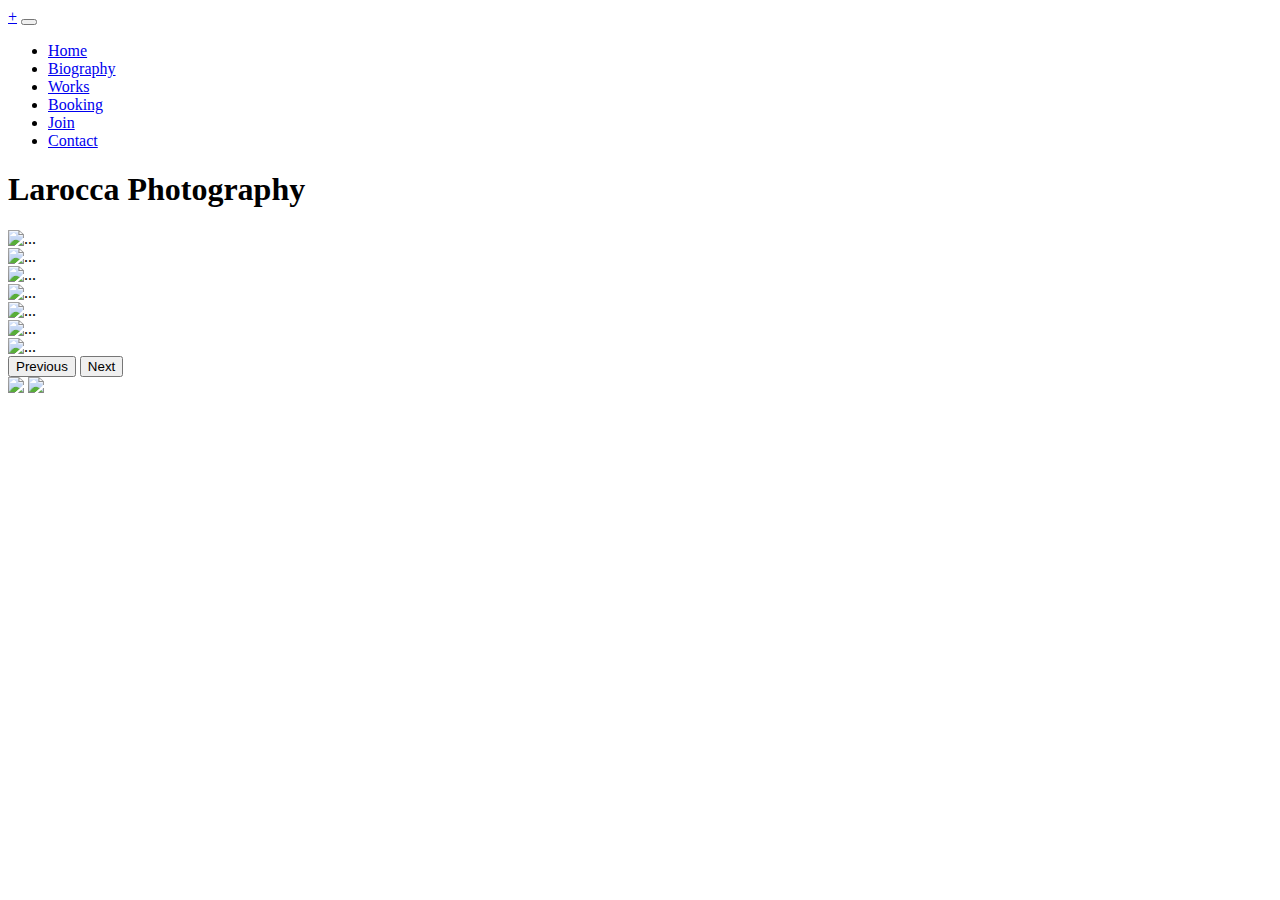
==== index.html @ 5bfc2e77 "Maqueta entrega" ====
<!DOCTYPE html>
<html lang="es">

<head>
    <meta charset="UTF-8">
    <meta http-equiv="X-UA-Compatible" content="IE=edge">
    <meta name="viewport" content="width=device-width, initial-scale=1.0">
    <title>Larocca Photography</title>
    <!-- Favicon -->
    <link rel="shortcut icon" href="https://img.icons8.com/external-flat-icons-inmotus-design/344/external-cam-photo-camera-flat-icons-inmotus-design-2.png">
    <!-- Bootstrap -->
    <link href="https://cdn.jsdelivr.net/npm/bootstrap@5.1.3/dist/css/bootstrap.min.css" rel="stylesheet"
        integrity="sha384-1BmE4kWBq78iYhFldvKuhfTAU6auU8tT94WrHftjDbrCEXSU1oBoqyl2QvZ6jIW3" crossorigin="anonymous">
    <!-- Css Propio -->
    <link rel="stylesheet" href="css/estilo.css">
</head>

<body>
    <div class="container-fluid">
        <header>
            <nav class="navbar navbar-expand-lg navbar-light bg-light">
                <div class="container-fluid">
                    <a class="navbar-brand" href="#">+</a>
                    <button class="navbar-toggler" type="button" data-bs-toggle="collapse" data-bs-target="#navbarNav"
                        aria-controls="navbarNav" aria-expanded="false" aria-label="Toggle navigation">
                        <span class="navbar-toggler-icon"></span>
                    </button>
                    <div class="collapse navbar-collapse" id="navbarNav">
                        <ul class="navbar-nav">
                            <li class="nav-item">
                                <a class="nav-link active" aria-current="page" href="#">Home</a>
                            </li>
                            <li class="nav-item">
                                <a class="nav-link" href="views/Biography.html">Biography</a>
                            </li>
                            <li class="nav-item">
                                <a class="nav-link" href="views/Works.html">Works</a>
                            </li>
                            <li class="nav-item">
                                <a class="nav-link" href="views/Booking.html">Booking</a>
                            </li>
                            <li class="nav-item">
                                <a class="nav-link" href="views/Join.html">Join</a>
                            </li>
                            <li class="nav-item">
                                <a class="nav-link" href="views/Contact.html">Contact</a>
                            </li>
                        </ul>
                    </div>
                </div>
            </nav>
        </header>
        <main class="row">
            <h1>Larocca Photography</h1>
            <div id="carouselExampleControls" class="carousel slide" data-bs-ride="carousel">
                <div class="carousel-inner">
                    <div class="carousel-item active">
                        <img src="https://laroccanate.github.io/Cursocoder/assets/img/giribone.jpeg"
                            class="d-block w-100" alt="...">
                    </div>
                    <div class="carousel-item">
                        <img src="https://laroccanate.github.io/Cursocoder/assets/img/fotoindex2.jpg"
                            class="d-block w-100" alt="...">
                    </div>
                    <div class="carousel-item">
                        <img src="https://laroccanate.github.io/Cursocoder/assets/img/fotoindex3.jpg"
                            class="d-block w-100" alt="...">
                    </div>
                    <div class="carousel-item">
                        <img src="https://laroccanate.github.io/Cursocoder/assets/img/foto_index.jpg"
                            class="d-block w-100" alt="...">
                    </div>
                    <div class="carousel-item">
                        <img src="https://laroccanate.github.io/Cursocoder/assets/img/fotoindex4.jpg.webp"
                            class="d-block w-100" alt="...">
                    </div>
                    <div class="carousel-item">
                        <img src="https://laroccanate.github.io/Cursocoder/assets/img/fotoindex6.jpg"
                            class="d-block w-100" alt="...">
                    </div>
                    <div class="carousel-item">
                        <img src="https://laroccanate.github.io/Cursocoder/assets/img/fotoindex5.jpg"
                            class="d-block w-100" alt="...">
                    </div>
                </div>
                <button class="carousel-control-prev" type="button" data-bs-target="#carouselExampleControls"
                    data-bs-slide="prev">
                    <span class="carousel-control-prev-icon" aria-hidden="true"></span>
                    <span class="visually-hidden">Previous</span>
                </button>
                <button class="carousel-control-next" type="button" data-bs-target="#carouselExampleControls"
                    data-bs-slide="next">
                    <span class="carousel-control-next-icon" aria-hidden="true"></span>
                    <span class="visually-hidden">Next</span>
                </button>
            </div>
        </main>
       <footer class="container">
            <div class="row" >
                <div class="d-inline-flex">
                    <a href="https://www.instagram.com/">
                        <img src="https://img.icons8.com/fluency/48/000000/instagram-new.png" /></a>                
                    <a href="https://www.facebook.com/">
                        <img src="https://img.icons8.com/fluency/48/000000/facebook.png" /></a>
                </div>
            </div>
        </footer>
    </div>
    <!-- Js Bootstrap -->
    <script src="https://cdn.jsdelivr.net/npm/bootstrap@5.1.3/dist/js/bootstrap.bundle.min.js"
        integrity="sha384-ka7Sk0Gln4gmtz2MlQnikT1wXgYsOg+OMhuP+IlRH9sENBO0LRn5q+8nbTov4+1p"
        crossorigin="anonymous"></script>
</body>

</html>
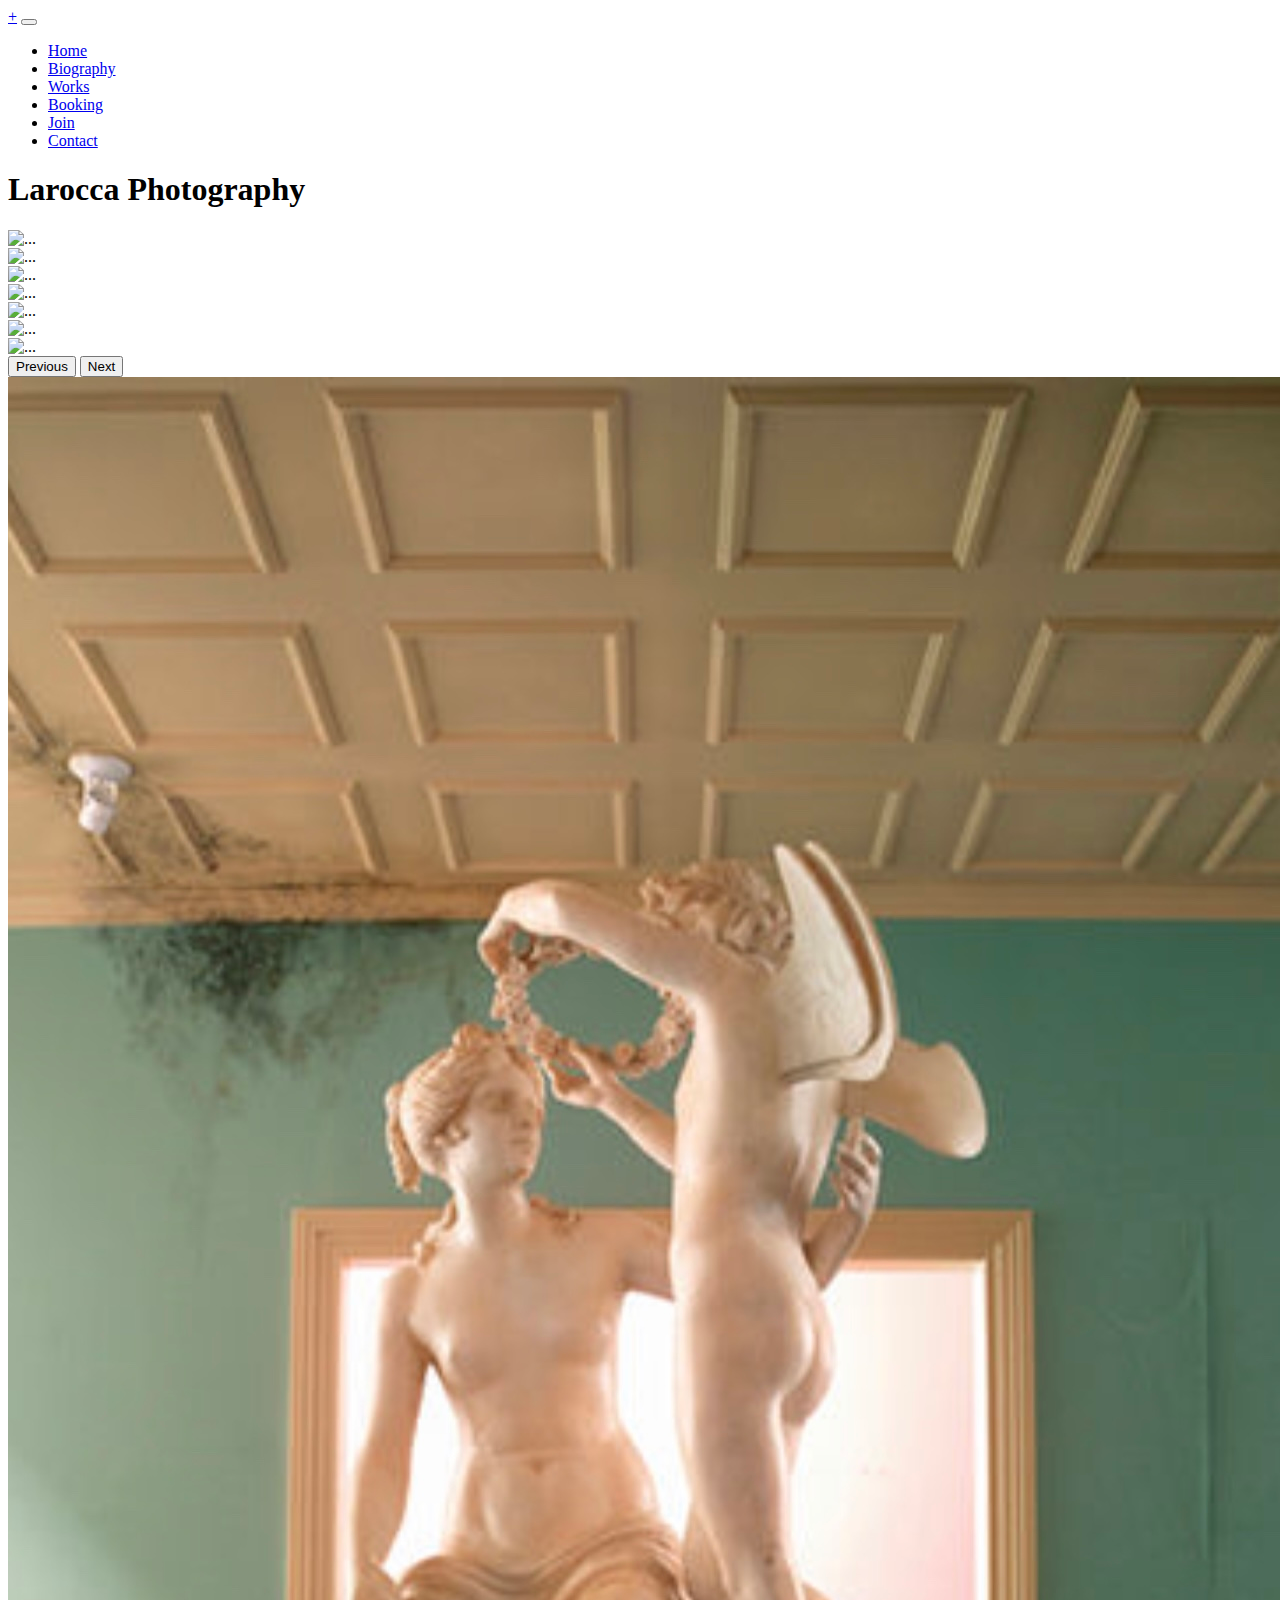
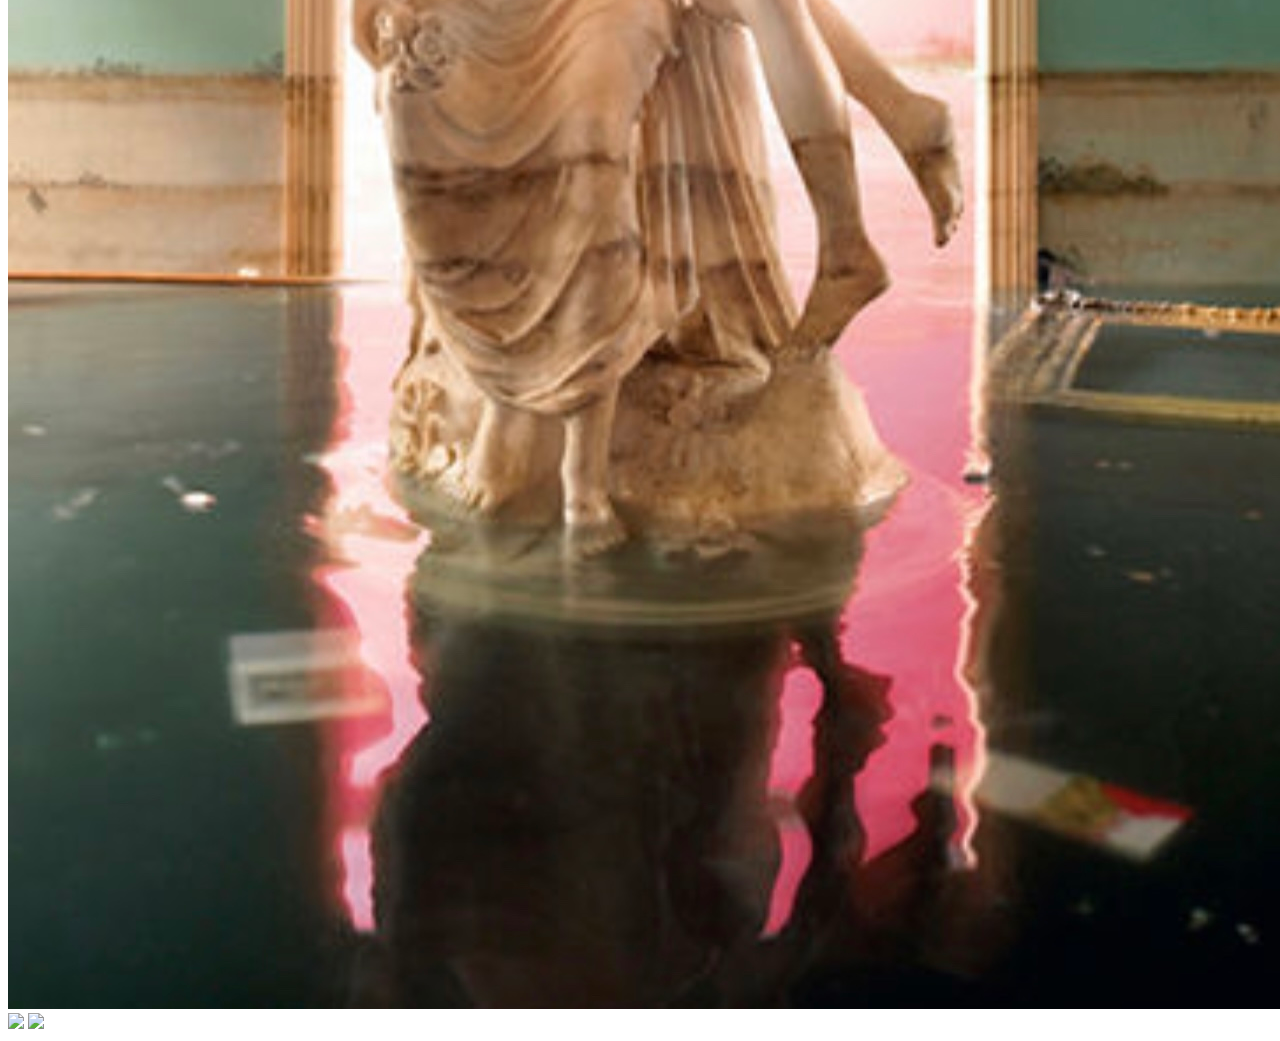
==== commit 9b187270: "cambios para mobile" ====
--- a/index.html
+++ b/index.html
@@ -52,7 +52,7 @@
         </header>
         <main class="row">
             <h1>Larocca Photography</h1>
-            <div id="carouselExampleControls" class="carousel slide" data-bs-ride="carousel">
+            <div id="carouselExampleControls" class="carousel slide d-none d-sm-block" data-bs-ride="carousel">
                 <div class="carousel-inner">
                     <div class="carousel-item active">
                         <img src="https://laroccanate.github.io/Cursocoder/assets/img/giribone.jpeg"
@@ -94,6 +94,11 @@
                     <span class="visually-hidden">Next</span>
                 </button>
             </div>
+            <picture class="row">
+                <div class="d-block d-sm-none  col-12">
+                    <img class="img-fluid"   src="assets/img/IMG_5915.jpg" alt="">
+                </div>
+            </picture>
         </main>
        <footer class="container">
             <div class="row" >
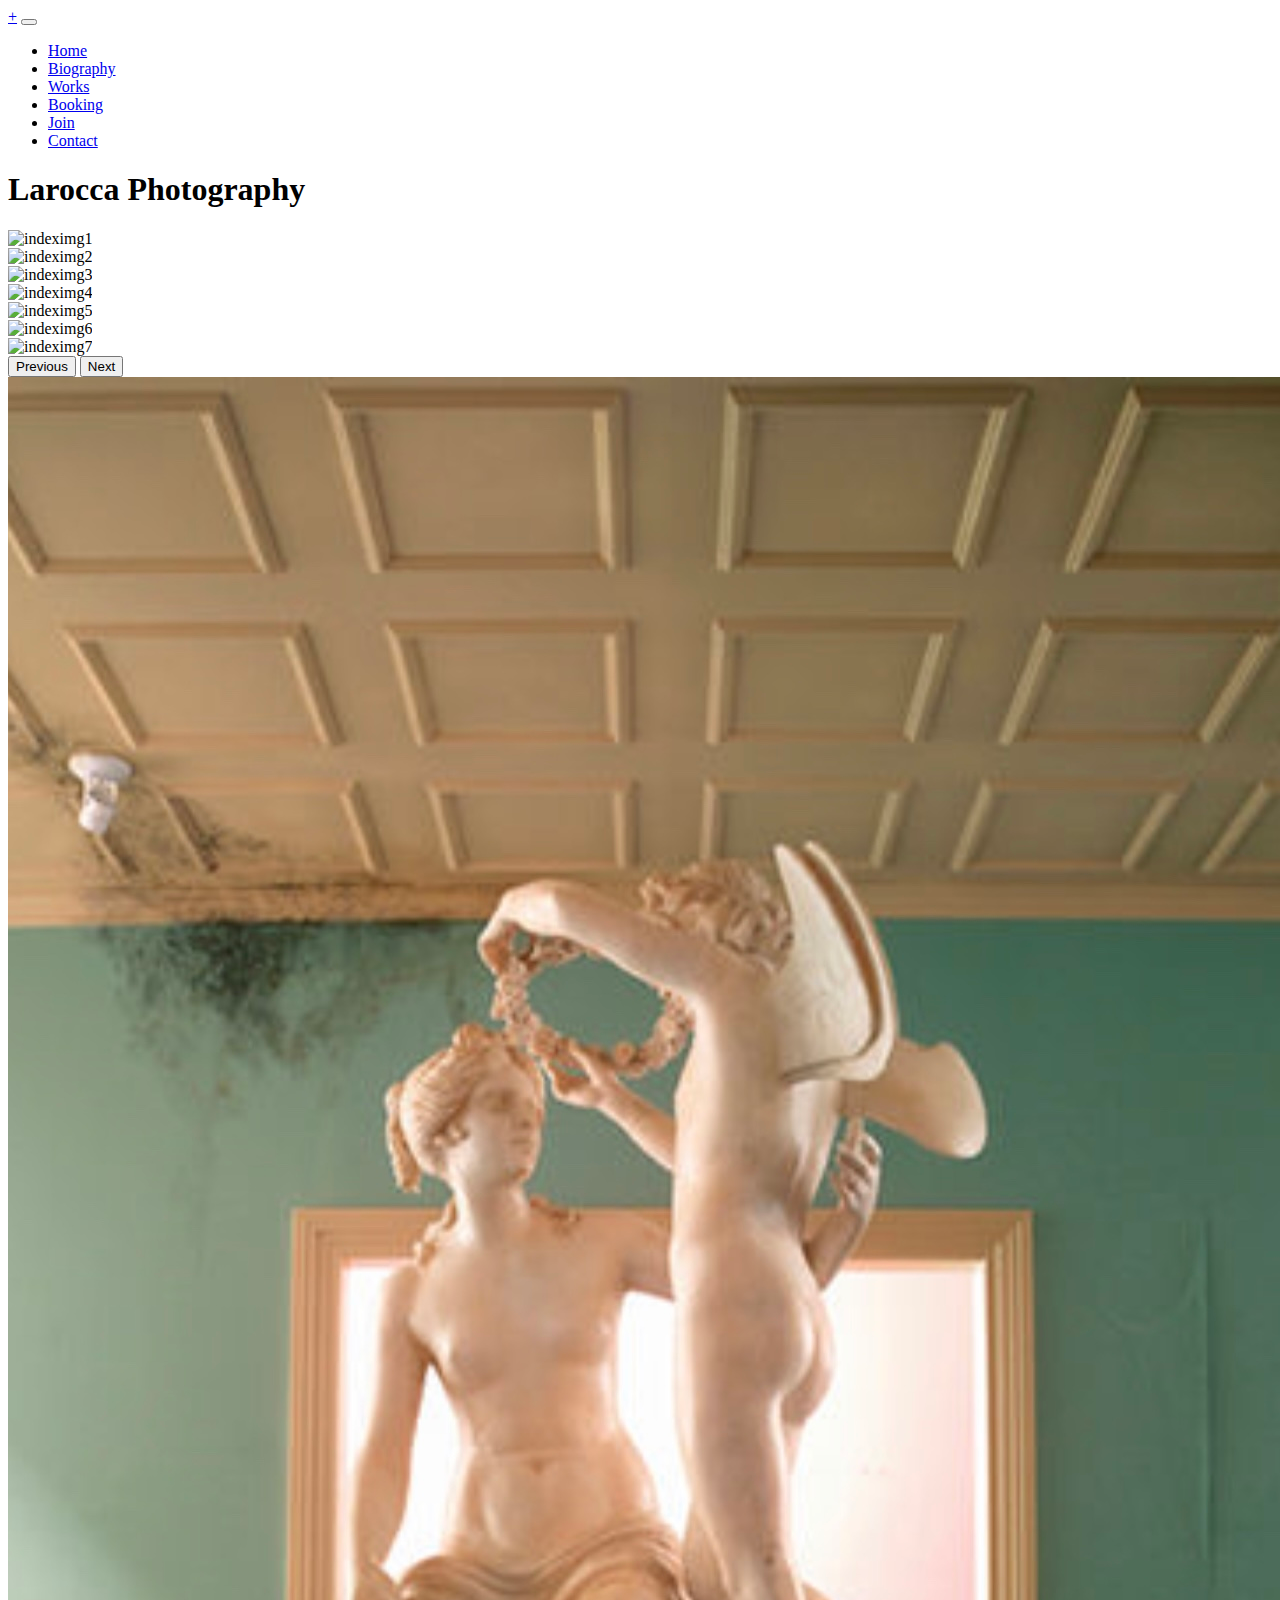
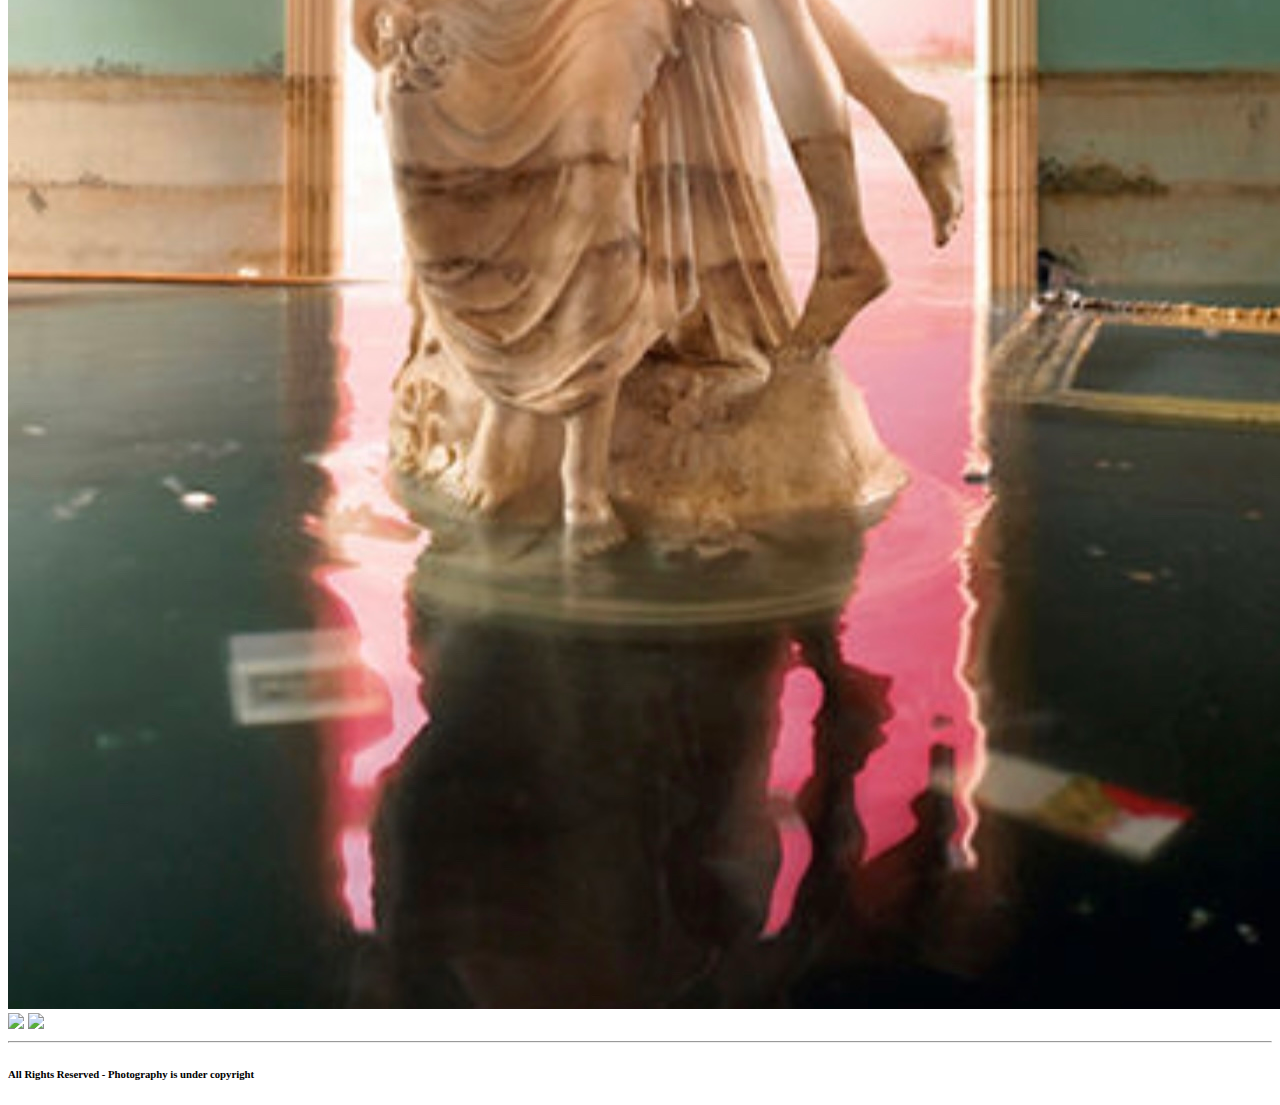
==== commit 88b99263: "mejora" ====
--- a/index.html
+++ b/index.html
@@ -7,7 +7,8 @@
     <meta name="viewport" content="width=device-width, initial-scale=1.0">
     <title>Larocca Photography</title>
     <!-- Favicon -->
-    <link rel="shortcut icon" href="https://img.icons8.com/external-flat-icons-inmotus-design/344/external-cam-photo-camera-flat-icons-inmotus-design-2.png">
+    <link rel="shortcut icon"
+        href="https://img.icons8.com/external-flat-icons-inmotus-design/344/external-cam-photo-camera-flat-icons-inmotus-design-2.png">
     <!-- Bootstrap -->
     <link href="https://cdn.jsdelivr.net/npm/bootstrap@5.1.3/dist/css/bootstrap.min.css" rel="stylesheet"
         integrity="sha384-1BmE4kWBq78iYhFldvKuhfTAU6auU8tT94WrHftjDbrCEXSU1oBoqyl2QvZ6jIW3" crossorigin="anonymous">
@@ -56,31 +57,31 @@
                 <div class="carousel-inner">
                     <div class="carousel-item active">
                         <img src="https://laroccanate.github.io/Cursocoder/assets/img/giribone.jpeg"
-                            class="d-block w-100" alt="...">
+                            class="d-block w-100" alt="indeximg1">
                     </div>
                     <div class="carousel-item">
                         <img src="https://laroccanate.github.io/Cursocoder/assets/img/fotoindex2.jpg"
-                            class="d-block w-100" alt="...">
+                            class="d-block w-100" alt="indeximg2">
                     </div>
                     <div class="carousel-item">
                         <img src="https://laroccanate.github.io/Cursocoder/assets/img/fotoindex3.jpg"
-                            class="d-block w-100" alt="...">
+                            class="d-block w-100" alt="indeximg3">
                     </div>
                     <div class="carousel-item">
                         <img src="https://laroccanate.github.io/Cursocoder/assets/img/foto_index.jpg"
-                            class="d-block w-100" alt="...">
+                            class="d-block w-100" alt="indeximg4">
                     </div>
                     <div class="carousel-item">
                         <img src="https://laroccanate.github.io/Cursocoder/assets/img/fotoindex4.jpg.webp"
-                            class="d-block w-100" alt="...">
+                            class="d-block w-100" alt="indeximg5">
                     </div>
                     <div class="carousel-item">
                         <img src="https://laroccanate.github.io/Cursocoder/assets/img/fotoindex6.jpg"
-                            class="d-block w-100" alt="...">
+                            class="d-block w-100" alt="indeximg6">
                     </div>
                     <div class="carousel-item">
                         <img src="https://laroccanate.github.io/Cursocoder/assets/img/fotoindex5.jpg"
-                            class="d-block w-100" alt="...">
+                            class="d-block w-100" alt="indeximg7">
                     </div>
                 </div>
                 <button class="carousel-control-prev" type="button" data-bs-target="#carouselExampleControls"
@@ -94,22 +95,29 @@
                     <span class="visually-hidden">Next</span>
                 </button>
             </div>
-            <picture class="row">
-                <div class="d-block d-sm-none  col-12">
-                    <img class="img-fluid"   src="assets/img/IMG_5915.jpg" alt="">
-                </div>
-            </picture>
+            <div class="container-fluid">
+                <picture class="row">
+                    <div class="d-block d-sm-none col-12 imgmobile">
+                        <img class="img-fluid col-12" src="assets/img/IMG_5915.jpg" alt="imgmobile">
+                    </div>
+                </picture>
+            </div>
         </main>
-       <footer class="container">
-            <div class="row" >
-                <div class="d-inline-flex">
+        <footer class="container">
+            <div class="row">
+                <div class="d-inline-flex d-flex justify-content-center">
                     <a href="https://www.instagram.com/">
-                        <img src="https://img.icons8.com/fluency/48/000000/instagram-new.png" /></a>                
+                        <img src="https://img.icons8.com/fluency/48/000000/instagram-new.png" /></a>
                     <a href="https://www.facebook.com/">
                         <img src="https://img.icons8.com/fluency/48/000000/facebook.png" /></a>
                 </div>
             </div>
         </footer>
+        <hr>
+        <div class="row">
+            <h6 class="text-center text-md-center small text-secondary">All Rights Reserved - Photography is under
+                copyright</h6>
+        </div>
     </div>
     <!-- Js Bootstrap -->
     <script src="https://cdn.jsdelivr.net/npm/bootstrap@5.1.3/dist/js/bootstrap.bundle.min.js"
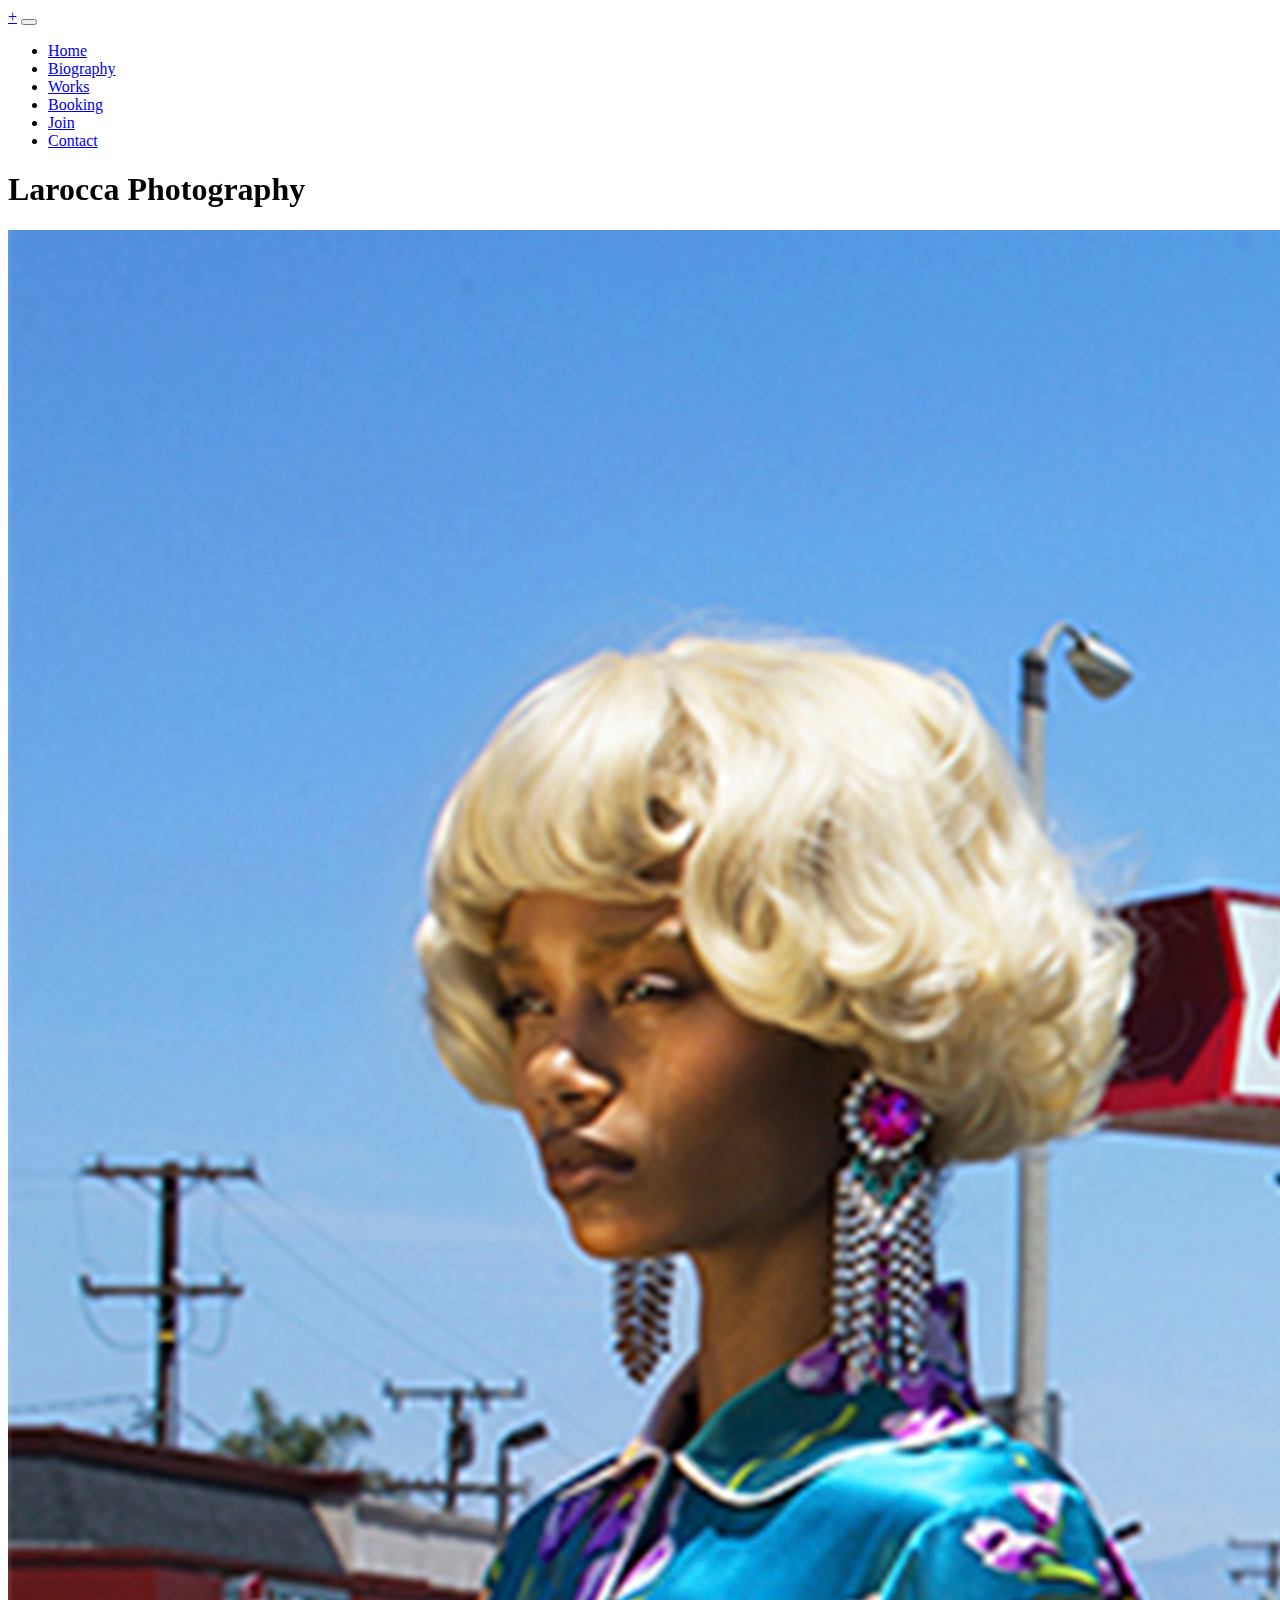
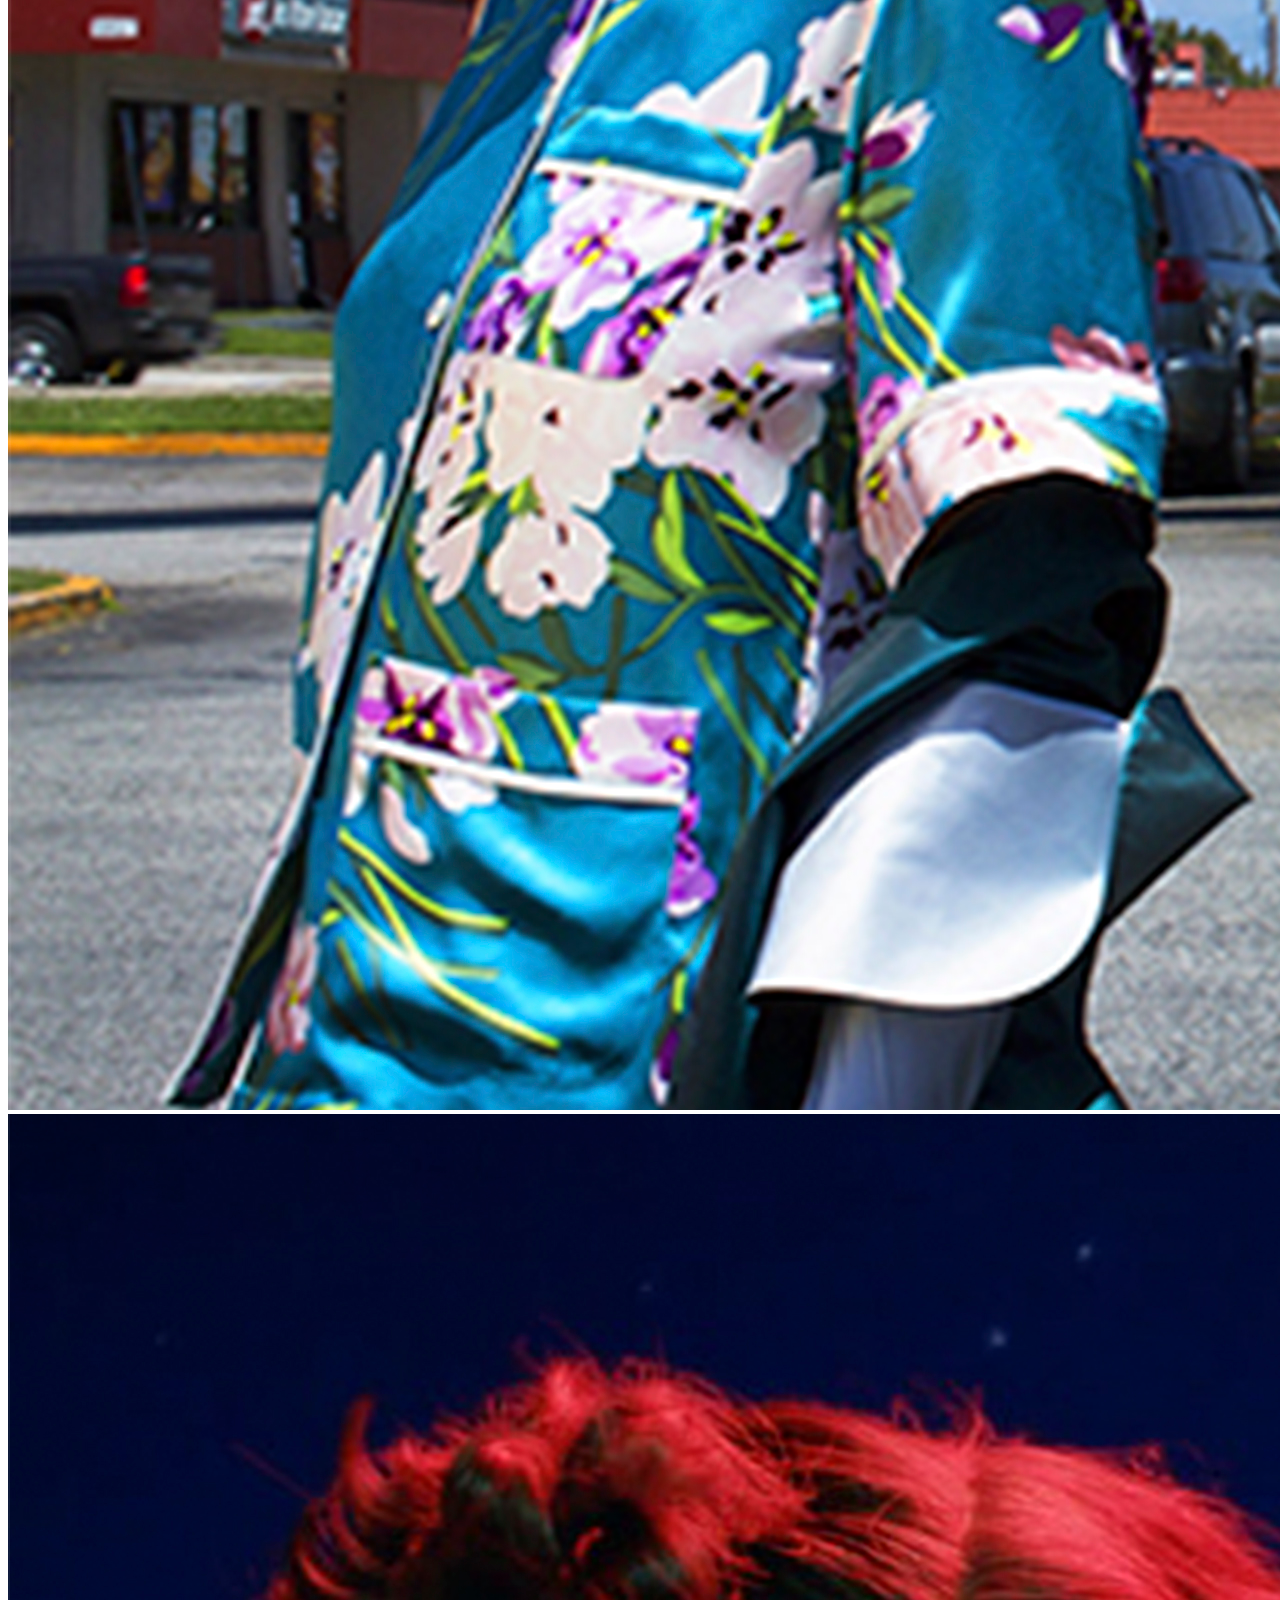
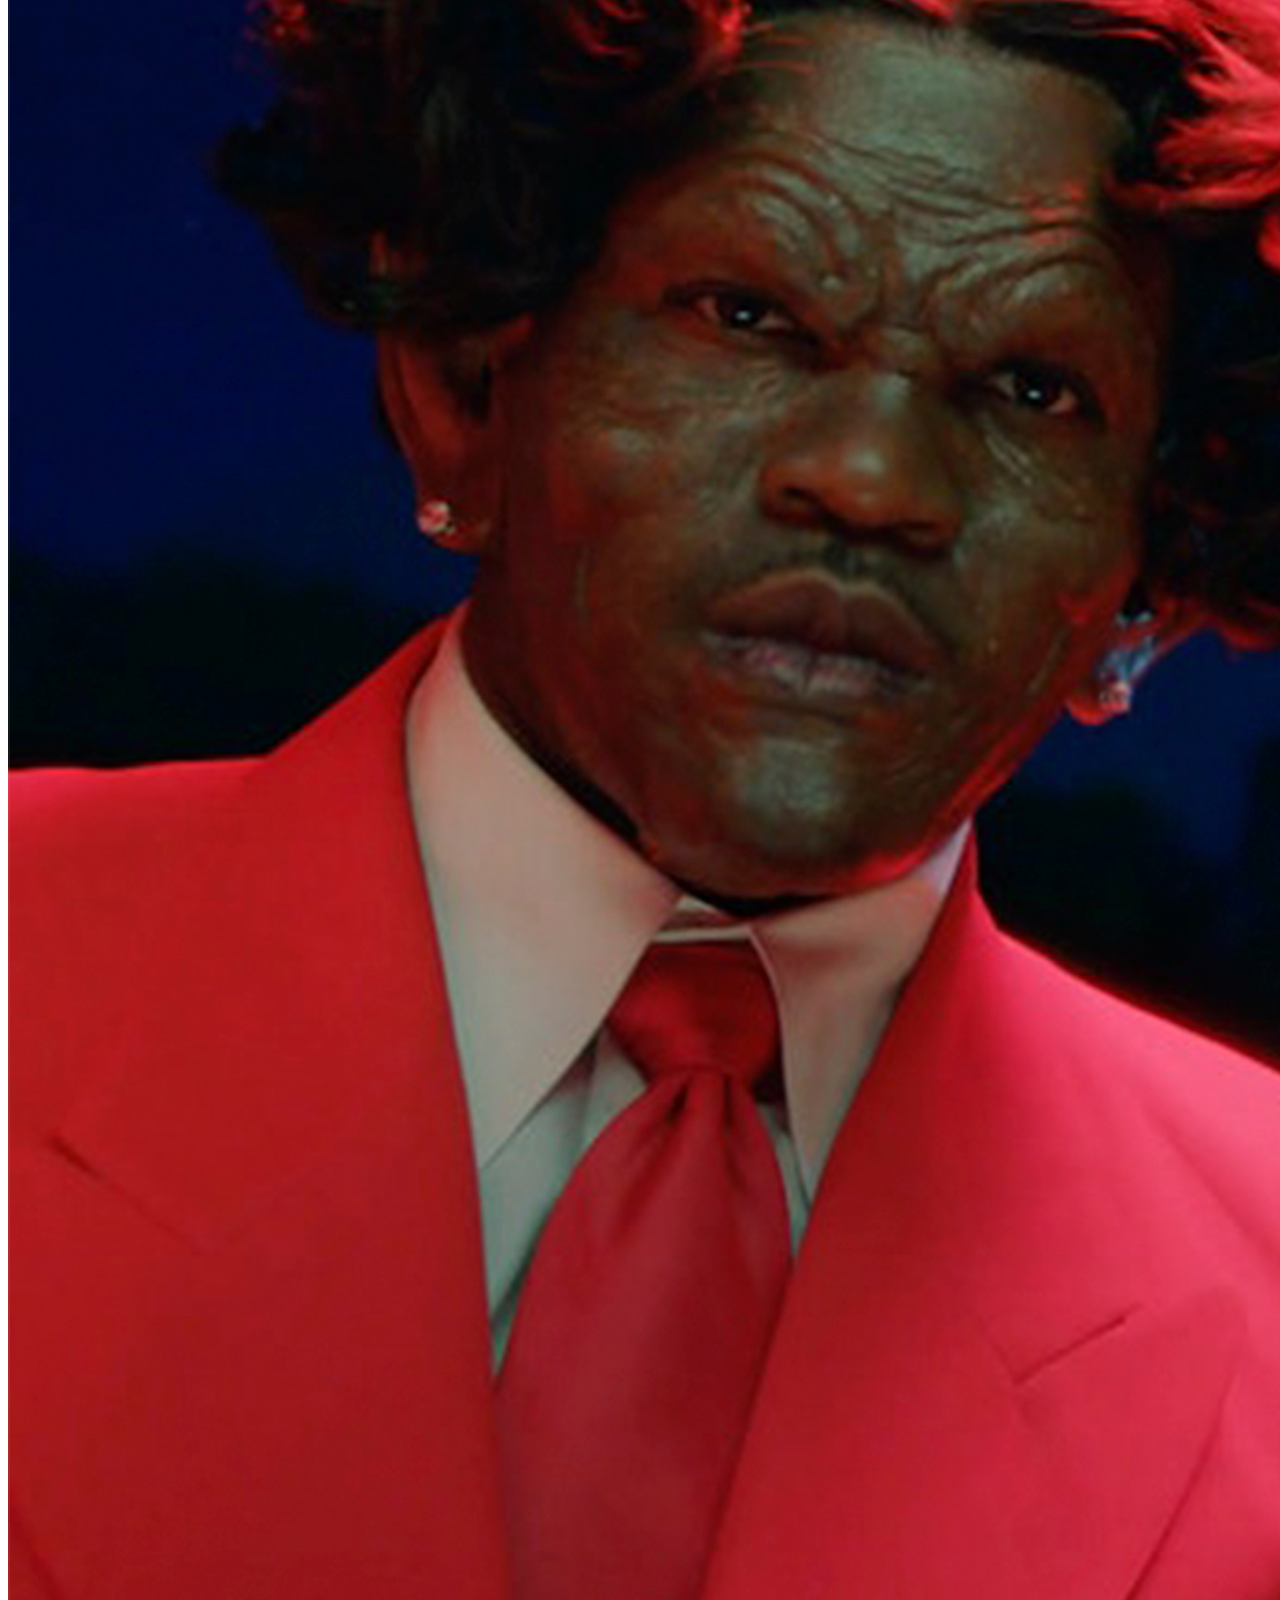
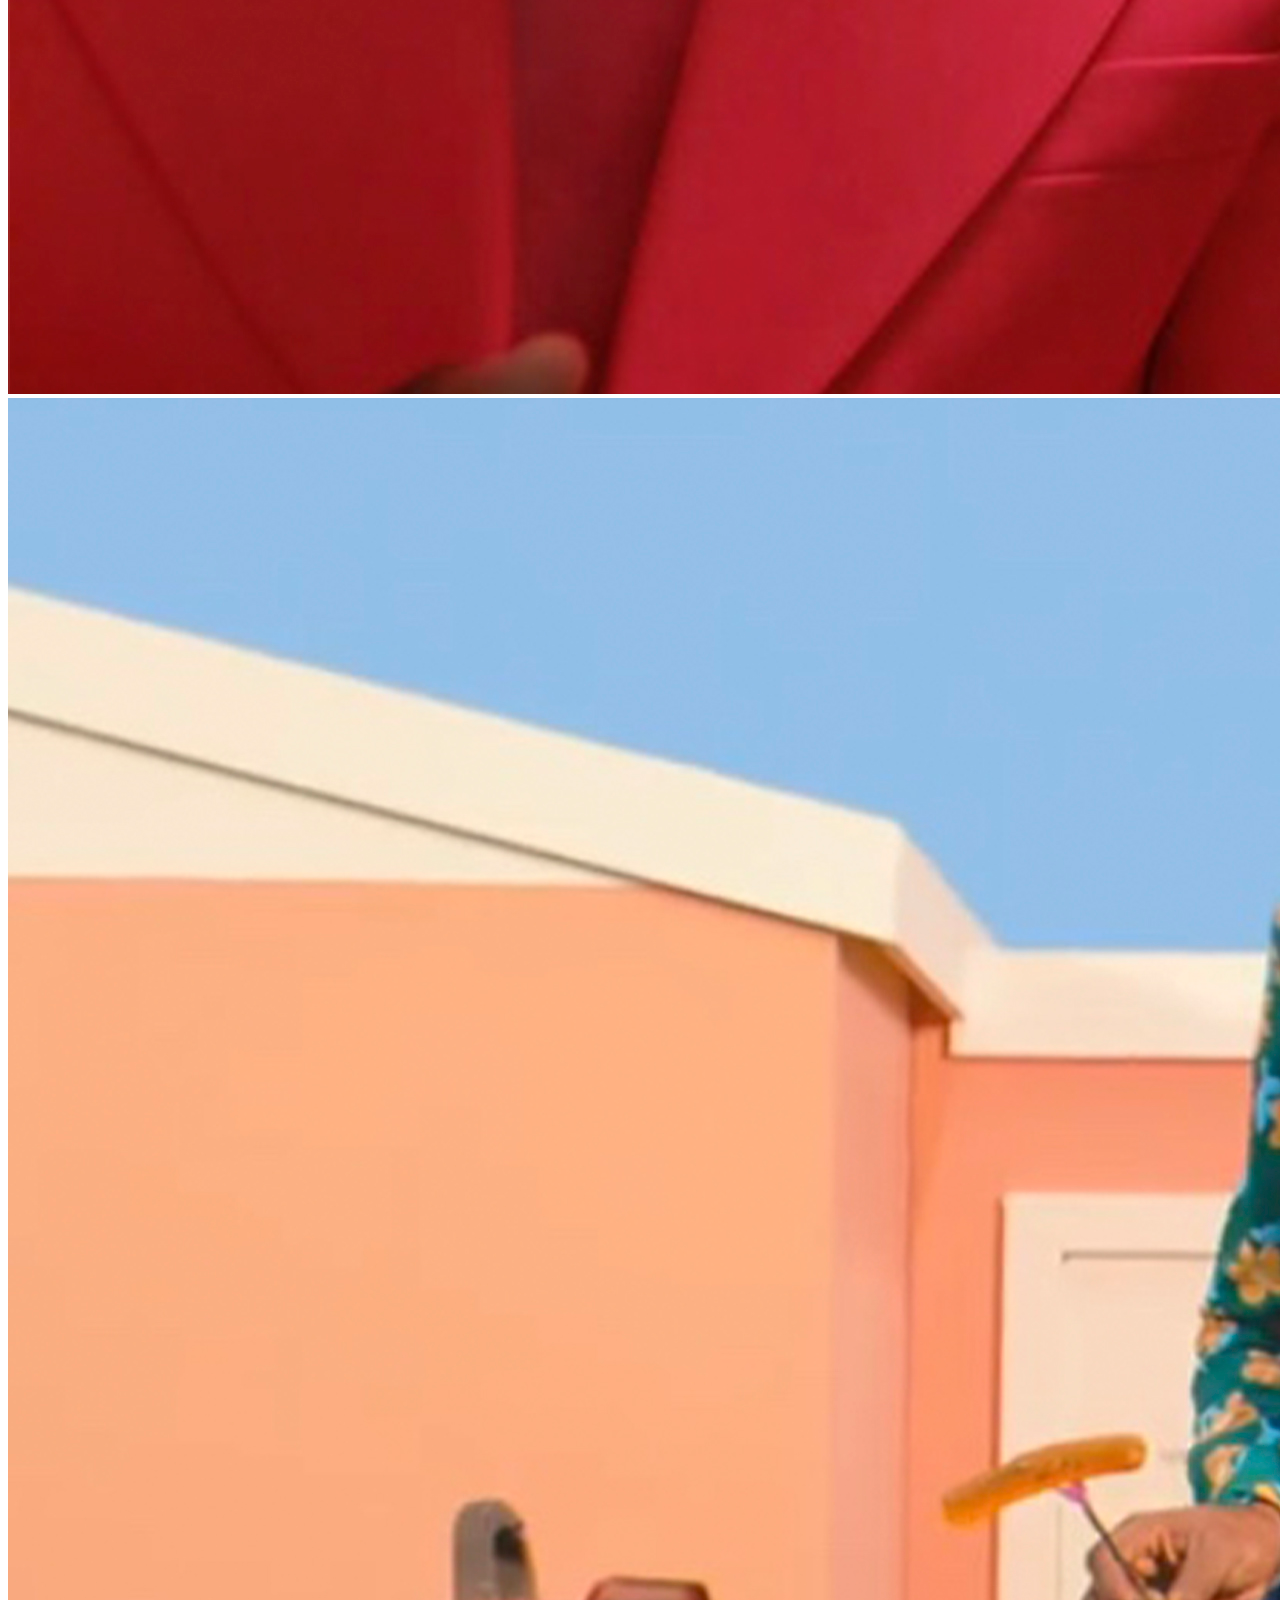
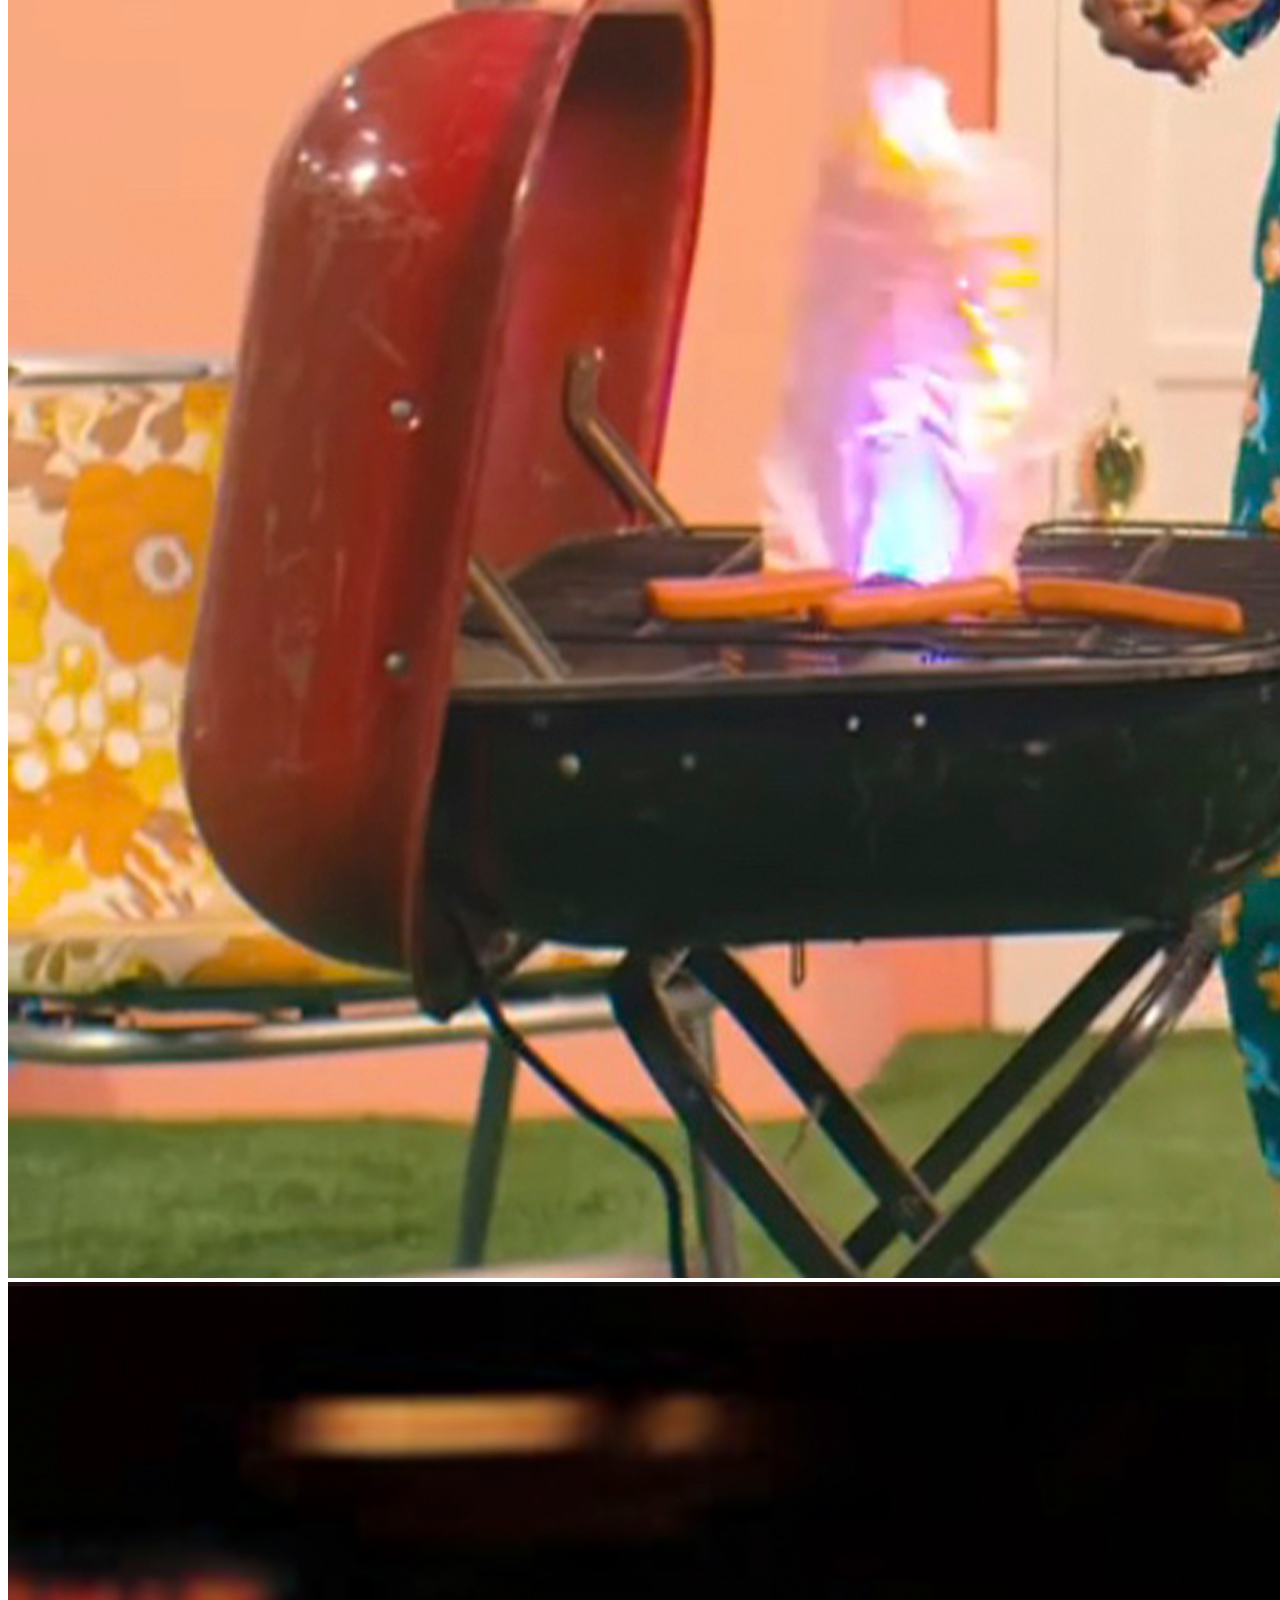
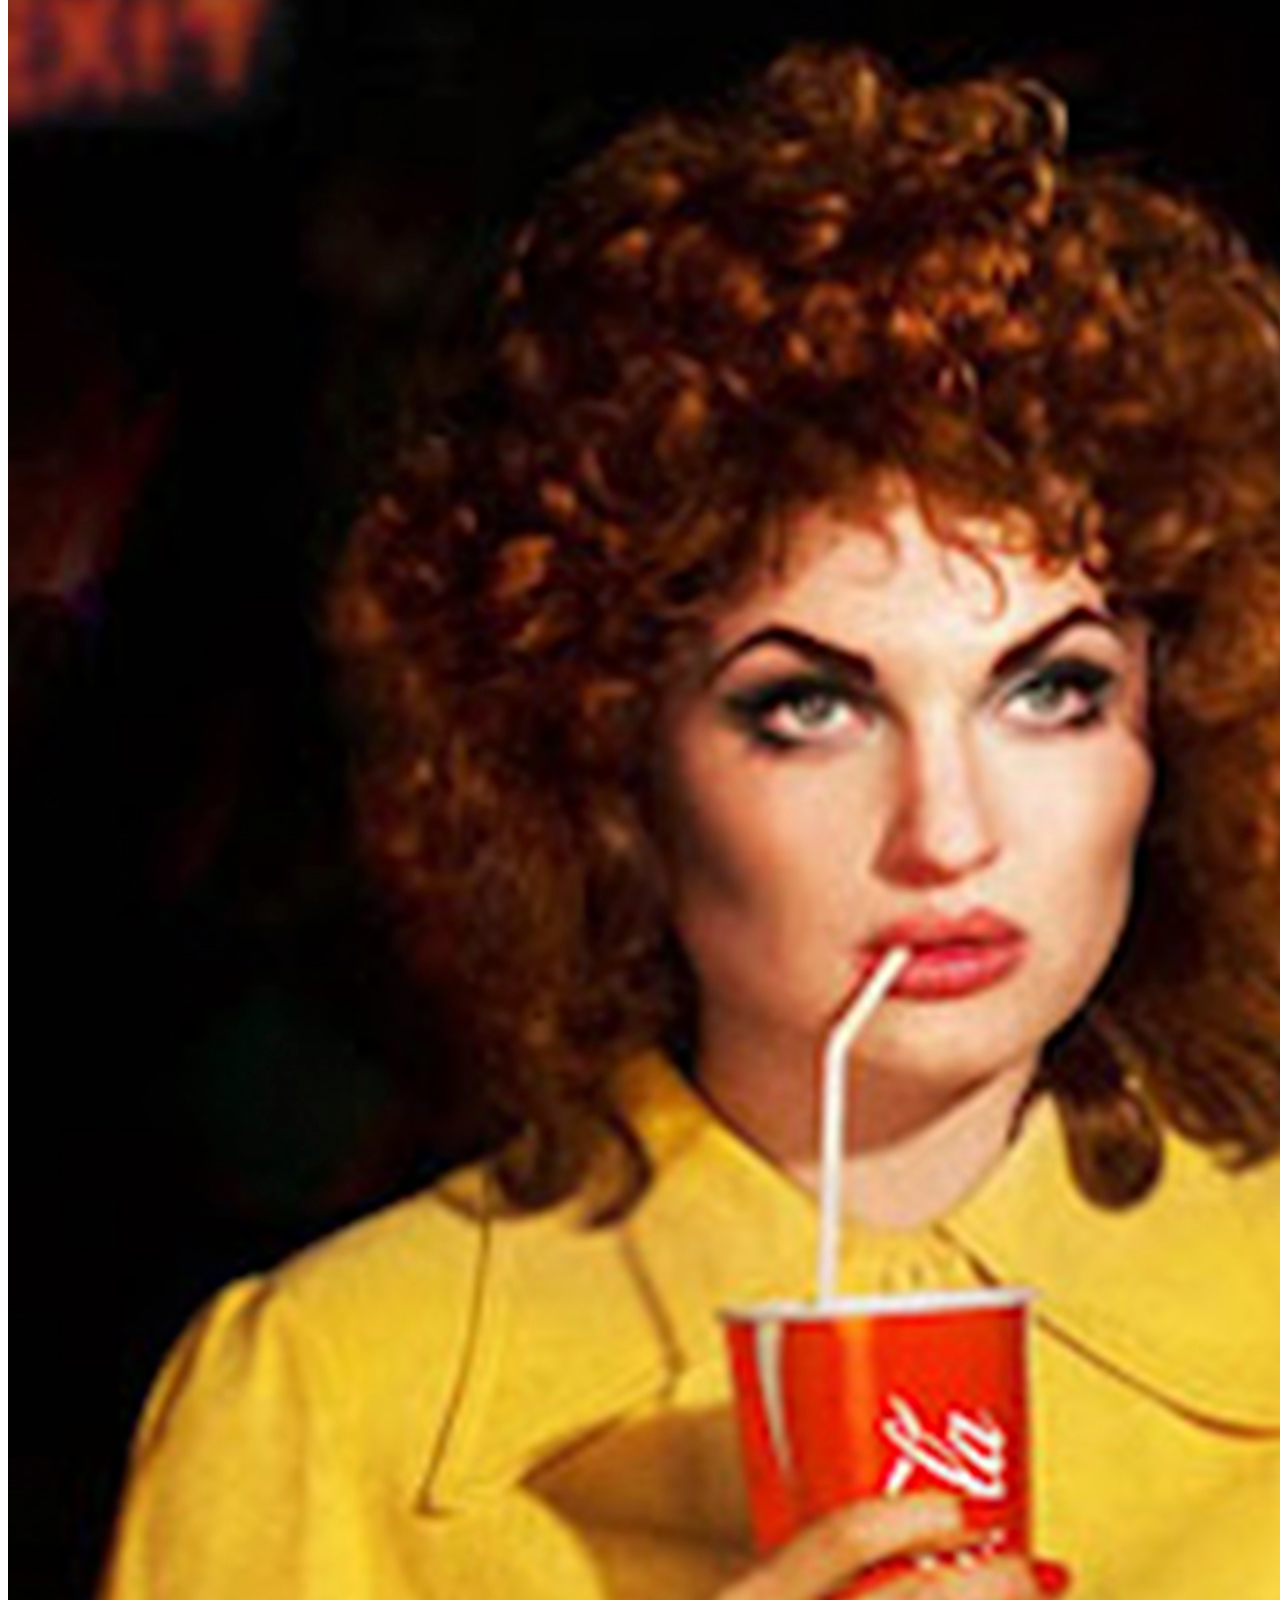
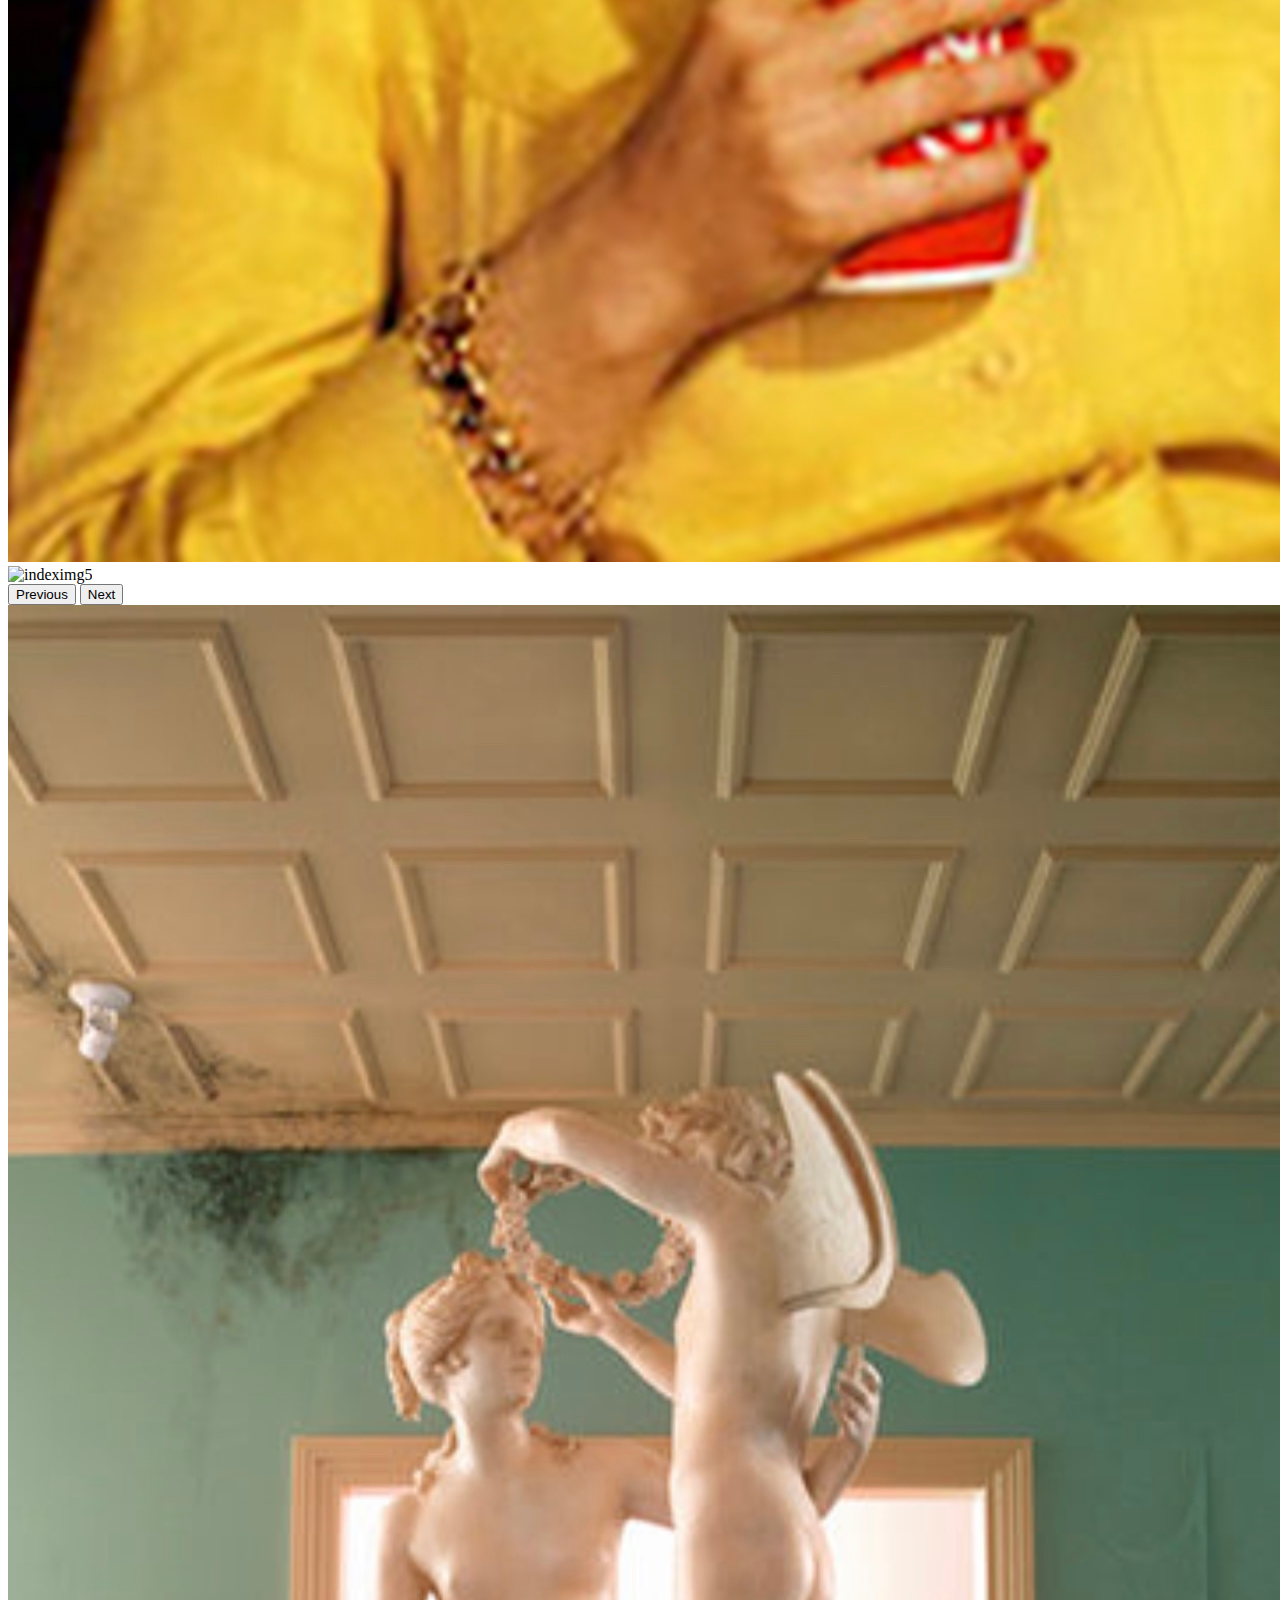
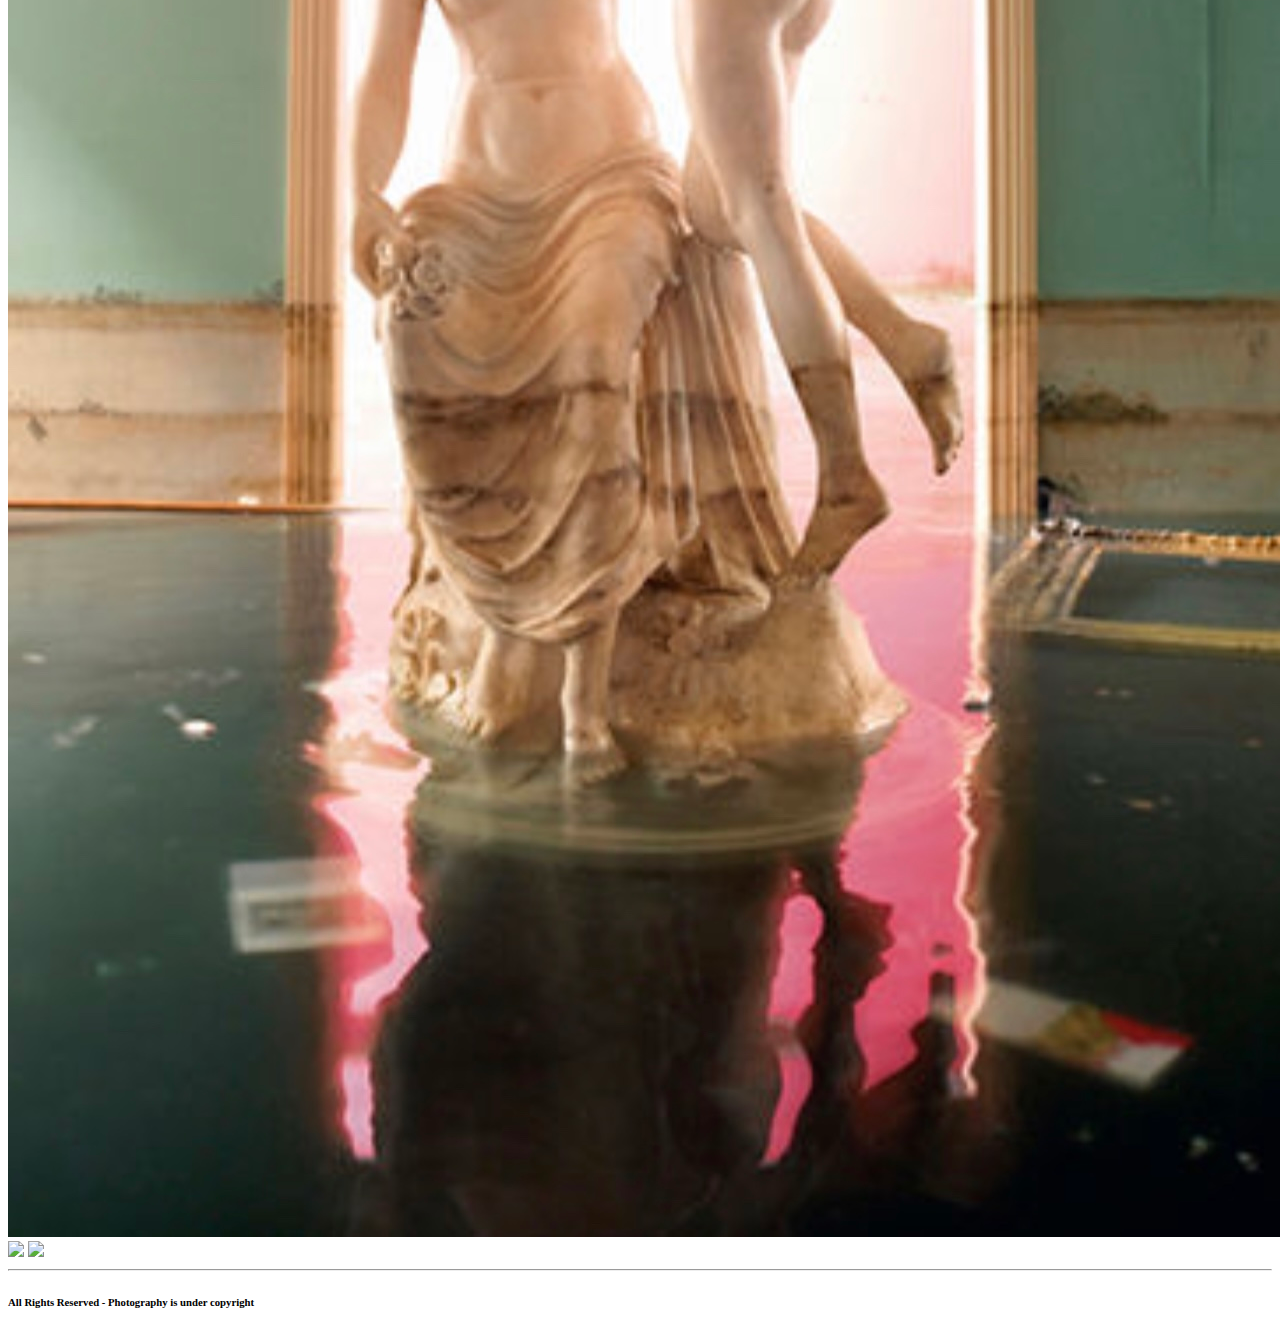
==== commit 0fde35bd: "modificacioness" ====
--- a/index.html
+++ b/index.html
@@ -12,12 +12,15 @@
     <!-- Bootstrap -->
     <link href="https://cdn.jsdelivr.net/npm/bootstrap@5.1.3/dist/css/bootstrap.min.css" rel="stylesheet"
         integrity="sha384-1BmE4kWBq78iYhFldvKuhfTAU6auU8tT94WrHftjDbrCEXSU1oBoqyl2QvZ6jIW3" crossorigin="anonymous">
+    <!-- AOS -->
+    <link href="https://unpkg.com/aos@2.3.1/dist/aos.css" rel="stylesheet">
     <!-- Css Propio -->
     <link rel="stylesheet" href="css/estilo.css">
 </head>
 
 <body>
     <div class="container-fluid">
+        <!-- Comienzo Header -->
         <header>
             <nav class="navbar navbar-expand-lg navbar-light bg-light">
                 <div class="container-fluid">
@@ -27,7 +30,7 @@
                         <span class="navbar-toggler-icon"></span>
                     </button>
                     <div class="collapse navbar-collapse" id="navbarNav">
-                        <ul class="navbar-nav">
+                        <ul class="navbar-nav ms-auto">
                             <li class="nav-item">
                                 <a class="nav-link active" aria-current="page" href="#">Home</a>
                             </li>
@@ -51,37 +54,25 @@
                 </div>
             </nav>
         </header>
+        <!-- Comiento Main -->
         <main class="row">
-            <h1>Larocca Photography</h1>
+            <h1 data-aos="fade-left" data-aos-anchor="#example-anchor">Larocca Photography</h1>
             <div id="carouselExampleControls" class="carousel slide d-none d-sm-block" data-bs-ride="carousel">
                 <div class="carousel-inner">
                     <div class="carousel-item active">
-                        <img src="https://laroccanate.github.io/Cursocoder/assets/img/giribone.jpeg"
-                            class="d-block w-100" alt="indeximg1">
+                        <img src="assets/img/photo1.jpg" class="d-block w-100" alt="indeximg1">
                     </div>
                     <div class="carousel-item">
-                        <img src="https://laroccanate.github.io/Cursocoder/assets/img/fotoindex2.jpg"
-                            class="d-block w-100" alt="indeximg2">
+                        <img src="assets/img/photo2.jpg" class="d-block w-100" alt="indeximg2">
                     </div>
                     <div class="carousel-item">
-                        <img src="https://laroccanate.github.io/Cursocoder/assets/img/fotoindex3.jpg"
-                            class="d-block w-100" alt="indeximg3">
+                        <img src="assets/img/photo3.jpg" class="d-block w-100" alt="indeximg3">
                     </div>
                     <div class="carousel-item">
-                        <img src="https://laroccanate.github.io/Cursocoder/assets/img/foto_index.jpg"
-                            class="d-block w-100" alt="indeximg4">
+                        <img src="assets/img/photo4.jpg" class="d-block w-100" alt="indeximg4">
                     </div>
                     <div class="carousel-item">
-                        <img src="https://laroccanate.github.io/Cursocoder/assets/img/fotoindex4.jpg.webp"
-                            class="d-block w-100" alt="indeximg5">
-                    </div>
-                    <div class="carousel-item">
-                        <img src="https://laroccanate.github.io/Cursocoder/assets/img/fotoindex6.jpg"
-                            class="d-block w-100" alt="indeximg6">
-                    </div>
-                    <div class="carousel-item">
-                        <img src="https://laroccanate.github.io/Cursocoder/assets/img/fotoindex5.jpg"
-                            class="d-block w-100" alt="indeximg7">
+                        <img src="assets/img/photo5.jpg" class="d-block w-100" alt="indeximg5">
                     </div>
                 </div>
                 <button class="carousel-control-prev" type="button" data-bs-target="#carouselExampleControls"
@@ -95,14 +86,16 @@
                     <span class="visually-hidden">Next</span>
                 </button>
             </div>
+            <!-- Imagen Mobile -->
             <div class="container-fluid">
                 <picture class="row">
-                    <div class="d-block d-sm-none col-12 imgmobile">
-                        <img class="img-fluid col-12" src="assets/img/IMG_5915.jpg" alt="imgmobile">
+                    <div class="d-block d-sm-none col-12 imgmobile position-sticky">
+                        <img class="img-fluid col-12" src="assets/img/IMG_5915.jpg" alt="imgmobileindex">
                     </div>
                 </picture>
             </div>
         </main>
+        <!-- Comiento Footer -->
         <footer class="container">
             <div class="row">
                 <div class="d-inline-flex d-flex justify-content-center">
@@ -114,7 +107,7 @@
             </div>
         </footer>
         <hr>
-        <div class="row">
+        <div class="row fixed-bottom position-relative">
             <h6 class="text-center text-md-center small text-secondary">All Rights Reserved - Photography is under
                 copyright</h6>
         </div>
@@ -123,6 +116,11 @@
     <script src="https://cdn.jsdelivr.net/npm/bootstrap@5.1.3/dist/js/bootstrap.bundle.min.js"
         integrity="sha384-ka7Sk0Gln4gmtz2MlQnikT1wXgYsOg+OMhuP+IlRH9sENBO0LRn5q+8nbTov4+1p"
         crossorigin="anonymous"></script>
+    <!-- Aos -->
+    <script src="https://unpkg.com/aos@2.3.1/dist/aos.js"></script>
+    <script>
+        AOS.init();
+    </script>
 </body>
 
 </html>--- a/css/estilo.css
+++ b/css/estilo.css
@@ -0,0 +1,13 @@
+@media only screen and (min-width: 768px){
+    .footerjoin{
+        display: flex;
+    
+            justify-content: flex-end;
+            margin-top: 90px;
+        
+    }
+    }
+
+h2{
+    padding: 3rem;
+}